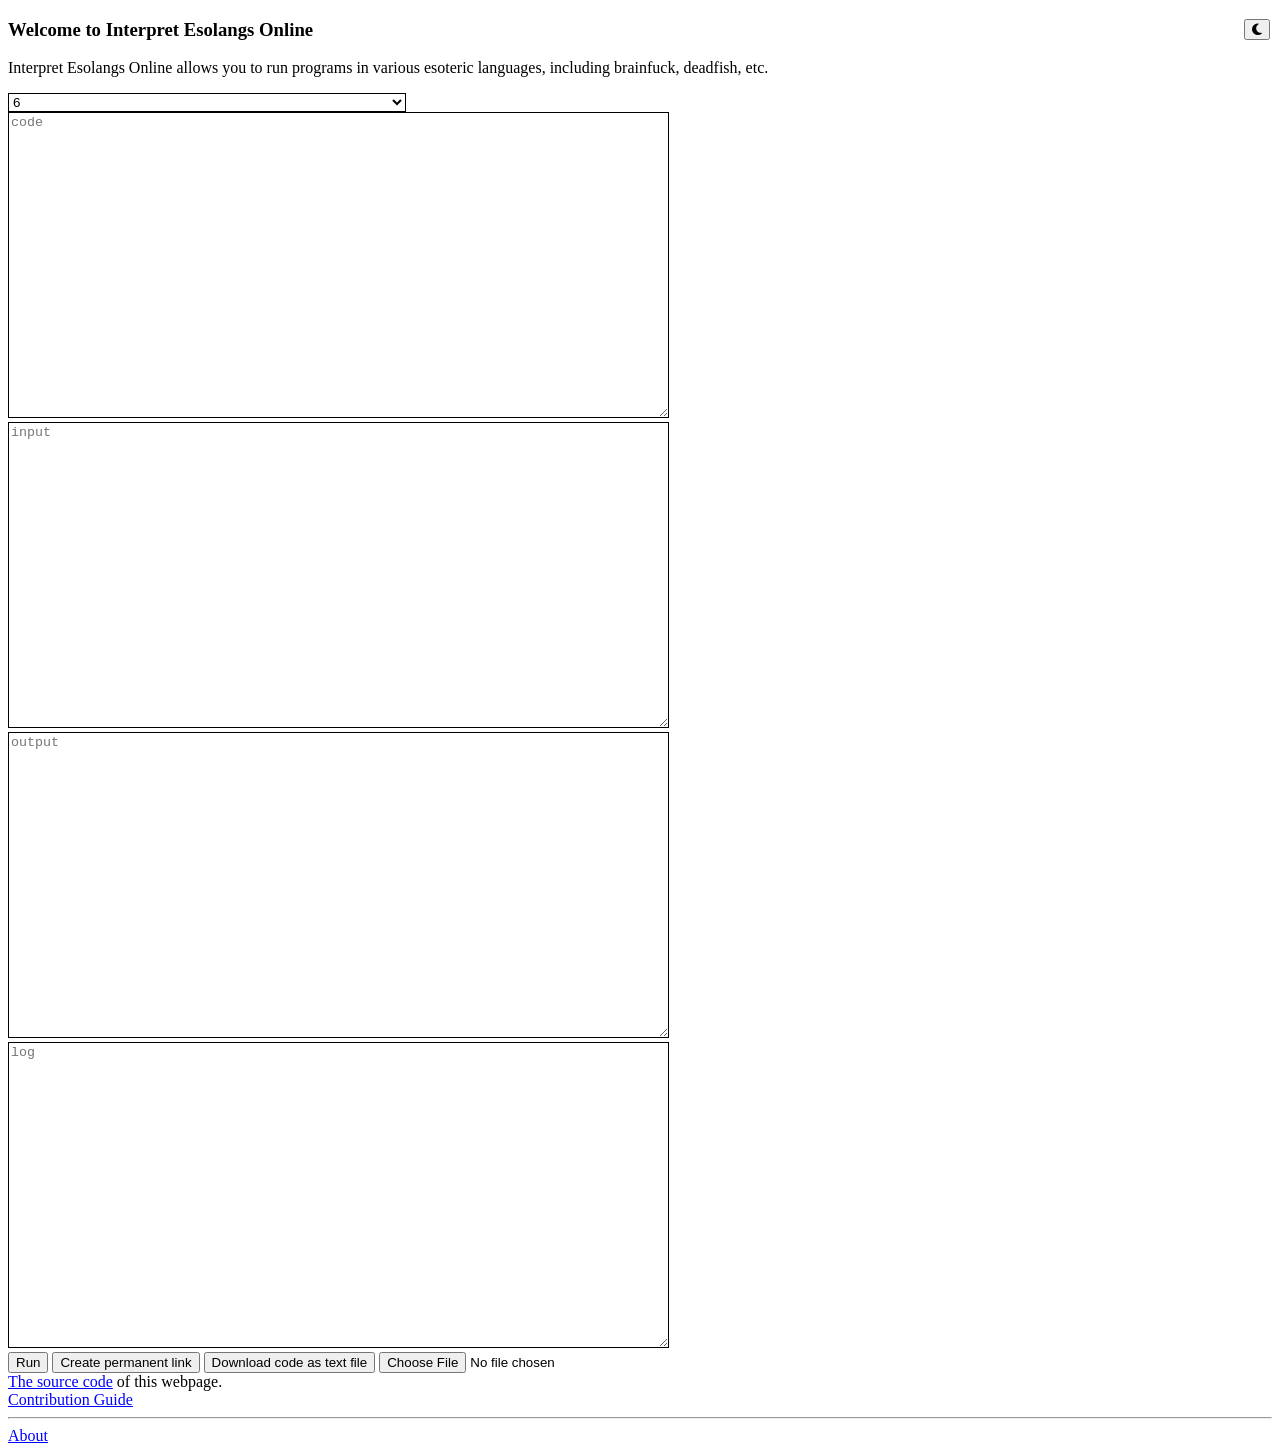
==== index.html @ e17f16a9 "Add trigbf improved" ====
<!doctype html>
<html>
  <head>
    <link rel="icon" type="image/x-icon" href="favicon.ico">
    <link rel="stylesheet" href="style.css" />
    <link
      rel="stylesheet"
      href="https://cdnjs.cloudflare.com/ajax/libs/font-awesome/6.4.0/css/all.min.css"
    />
    <title>Interpret Esolangs Online</title>
  </head>
  <body>
    <meta charset="UTF-8" />
    <meta name="viewport" content="width=device-width,initial-scale=1.0" />
    <!-- PyScript CSS -->
    <link
      rel="stylesheet"
      href_="https://pyscript.net/releases/2025.5.1/core.css"
      id="pyscss"
    />
    <!-- This script tag bootstraps PyScript -->
    <script
      type="module"
      src_="https://pyscript.net/releases/2025.5.1/core.js"
      id="pysjs"
    ></script>
    <button
      class="right"
      onclick="
        (document.documentElement.classList.toggle('dark-mode'),
          document.getElementById('mode').classList.toggle('fa-sun'),
          document.getElementById('mode').classList.toggle('fa-moon'),
          localStorage.setItem(
            'mode',
            localStorage.getItem('mode') == 'dark' ? 'light' : 'dark',
          ))
      "
    >
      <i id="mode" class="fa fa-moon"></i>
    </button>
    <h2 style="display:none" id="aug16"></h2>
    <h3>Welcome to Interpret Esolangs Online</h3>
    <p>
      Interpret Esolangs Online allows you to run programs in various esoteric
      languages, including brainfuck, deadfish, etc.
    </p>
    <!-- Script for python execution -->
    <script defer src="pyexec.js"></script>
    <!-- Load WASM modules -->
    <script defer src="brain-crack/bc_em.js"></script>
    <script>
      document.addEventListener("DOMContentLoaded", async function () {
        [BrainFlakModule]=await Promise.all([createBrainFlak()]);
      });
    </script>
    <!-- Script for esolangs -->
    <script defer src="actionlang.js"></script>
    <script defer src="abcdxyz.js"></script>
    <script defer src="alphuck.js"></script>
    <script defer src="aplwsi.js"></script>
    <script defer src="arithmetic.js"></script>
    <script defer src="b2c.js"></script>
    <script defer src="befunge.js"></script>
    <script defer src="bfp2.js"></script>
    <script defer src="brainalpha.js"></script>
    <script defer src="brainfeed.js"></script>
    <script defer src="brainflak.js"></script>
    <script defer src="brainfuck.js"></script>
    <script defer src="bx.js"></script>
    <script defer src="chicken.js"></script>
    <script defer src="dead_fish.js"></script>
    <script defer src="deadfish.js"></script>
    <script defer src="galax.js"></script>
    <script defer src="hello.js"></script>
    <script defer src="hellopp.js"></script>
    <script defer src="hq9p.js"></script>
    <script defer src="hworld.js"></script>
    <script defer src="kipple.js"></script>
    <script defer src="lstackg.js"></script>
    <script defer src="methemetics.js"></script>
    <script defer src="nil.js"></script>
    <script defer src="no.js"></script>
    <script defer src="nope.js"></script>
    <script defer src="ooocode.js"></script>
    <script defer src="plusintminus.js"></script>
    <script defer src="plusorminus.js"></script>
    <script defer src="plusintoutput.js"></script>
    <script defer src="plusoroutput.js"></script>
    <script defer src="poetic.js"></script>
    <script defer src="print.js"></script>
    <script defer src="quine.js"></script>
    <script defer src="rbf.js"></script>
    <script defer src="reversefuck.js"></script>
    <script defer src="six.js"></script>
    <script defer src="slet.js"></script>
    <script defer src="smbf.js"></script>
    <script defer src="smbf_sharp.js"></script>
    <script defer src="text.js"></script>
    <script defer src="trigbf.js"></script>
    <script defer src="trigbf_improved.js"></script>
    <script defer src="underload.js"></script>
    <script defer src="wee.js"></script>
    <script defer src="wte_teplw.js"></script>
    <script defer src="wizzcake.js"></script>
    <script defer src="wizzcakep.js"></script>
    <code id="pysout" style="display: none"></code>
    <code id="pyserr" style="display: none"></code>
    <select id="lang">
      <option>6</option>
      <option>ABCDXYZ</option>
      <option>ActionLang</option>
      <option>Alphuck</option>
      <option>APLWSI</option>
      <option>Arithmetic</option>
      <option>B2C</option>
      <option>Befunge-93</option>
      <option>Brain-Flak (Add 'a' before code to enable ASCII mode)</option>
      <option>Brainfuck+2</option>
      <option>Brainalpha</option>
      <option>!!brainfeed</option>
      <option>brainfuck</option>
      <option>Brainfuck extended</option>
      <option>Chicken</option>
      <option>&gt;&lt;x&gt;</option>
      <option>Deadfish</option>
      <option>›*&«&^</option>
      <option>Hello</option>
      <option>Hello++</option>
      <option>HQ9+</option>
      <option>HWorld</option>
      <option>Kipple</option>
      <option>&lt;stack&gt;</option>
      <option>Methemetics</option>
      <option>Nil</option>
      <option>No.</option>
      <option>Nope.</option>
      <option>oOo CODE</option>
      <option>PlusIntMinus</option>
      <option>PlusIntOutput</option>
      <option>PlusOrMinus</option>
      <option>PlusOrOutput</option>
      <option>Poetic</option>
      <option>pRINT</option>
      <option>Quine</option>
      <option>Random Brainfuck</option>
      <option>ReverseFuck</option>
      <option>Self-modifying Brainfuck</option>
      <option>Self-modifying Brainfuck&#35;</option>
      <option>SLet</option>
      <option>Text</option>
      <option>Trigbf</option>
      <option>Trigbf improved</option>
      <option>Underload</option>
      <option>Weeeeeeeeeeeeeeeeeeeeeeeeeeeeee</option>
      <option>
        Welcome to Esolang, the esoteric programming languages wiki!
      </option>
      <option>Wizzcake</option>
      <option>Wizzcake+</option>
    </select>
    <script>
      if (localStorage.getItem("mode") === null) {
        localStorage.setItem("mode", "light");
      }
      if (localStorage.getItem("mode") === "dark") {
        document.documentElement.classList.add("dark-mode");
        document.getElementById("mode").classList.add("fa-sun");
        document.getElementById("mode").classList.remove("fa-moon");
      }
      if(new Date().getMonth()===7&&new Date().getDate()===16){
        document.getElementById("aug16").style.display="block";
        document.getElementById("aug16").style.color='red';
        document.getElementById("aug16").innerText=`Interpret Esolangs Online is ${new Date().getFullYear() - 2023} years old today!`;
      }
      document.addEventListener("DOMContentLoaded", function () {
        window.run = function () {
          var funcs = {};
          var langname = document.getElementById("lang").value;
          var code = document.getElementById("program").value;
          var input = document.getElementById("input").value;
          funcs["\u203a*&\u00ab&^"] = galax;
          funcs["6"] = six;
          funcs["ABCDXYZ"] = abcdxyz;
          funcs["ActionLang"] = actionlang;
          funcs["Alphuck"] = alphuck;
          funcs["APLWSI"] = aplwsi;
          funcs["Arithmetic"] = arithmetic;
          funcs["B2C"] = b2c;
          funcs["Befunge-93"] = befunge;
          funcs["Brainfuck+2"] = bfp2;
          funcs["Brainalpha"] = brainalpha;
          funcs["!!brainfeed"] = brainfeed;
          funcs["Brain-Flak (Add 'a' before code to enable ASCII mode)"] = brainflak;
          funcs["brainfuck"] = brainfuck;
          funcs["Brainfuck extended"] = bx;
          funcs["Chicken"] = chicken;
          funcs["><x>"] = dead_fish;
          funcs["Deadfish"] = deadfish;
          funcs["Hello"] = hello;
          funcs["Hello++"] = hellopp;
          funcs["HQ9+"] = hq9p;
          funcs["HWorld"] = hworld;
          funcs["Kipple"] = kipple;
          funcs["<stack>"] = lstackg;
          funcs["Methemetics"] = methemetics;
          funcs["Nil"] = nil;
          funcs["No."] = no;
          funcs["Nope."] = nope;
          funcs["oOo CODE"] = ooocode;
          funcs["PlusIntMinus"] = plusintminus;
          funcs["PlusIntOutput"] = plusintoutput;
          funcs["PlusOrMinus"] = plusorminus;
          funcs["PlusOrOutput"] = plusoroutput;
          funcs["Poetic"] = poetic;
          funcs["pRINT"] = print;
          funcs["Quine"] = quine;
          funcs["Random Brainfuck"] = rbf;
          funcs["ReverseFuck"] = reversefuck;
          funcs["Self-modifying Brainfuck"] = smbf;
          funcs["Self-modifying Brainfuck#"] = smbf_sharp;
          funcs["SLet"] = slet;
          funcs["Text"] = text;
          funcs["Trigbf"] = trigbf;
          funcs["Trigbf improved"] = trigbf_improved;
          funcs["Underload"] = underload;
          funcs["Weeeeeeeeeeeeeeeeeeeeeeeeeeeeee"] = wee;
          funcs[
            "Welcome to Esolang, the esoteric programming languages wiki!"
          ] = wte_teplw;
          funcs["Wizzcake"] = wizzcake;
          funcs["Wizzcake+"] = wizzcakep;
          var func = funcs[langname];
          document.getElementById("log").value = "";
          const s = new Date().getTime();
          var erroc = false,
            f = false;
          try {
            var output = func(code, input);
            if (output === undefined) f = true;
          } catch (err) {
            document.getElementById("log").value = err.message + "\n";
            erroc = true;
          }
          const e = new Date().getTime();
          if (!f) {
            if (erroc) {
              document.getElementById("log").value =
                document.getElementById("log").value +
                `Program terminates in ${e - s} ms and raises an error.`;
            } else {
              document.getElementById("log").value =
                document.getElementById("log").value +
                `Program terminates in ${e - s} ms successfully.`;
              document.getElementById("output").value = output;
            }
          }
        };
        window.upload = function () {
          var ev = window.event || event;
          var file = ev.target.files[0];
          var reader = new FileReader();
          reader.onload = function () {
            document.getElementById("program").value = reader.result;
          };
          reader.readAsText(file);
        };
        window.store = function () {
          var link = document.createElement("a");
          link.setAttribute(
            "href",
            "data:text/plain;charset=utf-8," +
              encodeURIComponent(document.getElementById("program").value),
          );
          link.setAttribute(
            "download",
            "program-" + Math.floor(Math.random() * 1000000000) + ".txt",
          );
          link.click();
        };
        window.create_link = function () {
          var prog = encodeURIComponent(
            document.getElementById("program").value,
          )
            .replaceAll("=", "_")
            .replaceAll("+", "@")
            .replaceAll("/", "$");
          var input = encodeURIComponent(document.getElementById("input").value)
            .replaceAll("=", "_")
            .replaceAll("+", "@")
            .replaceAll("/", "$");
          var lang = encodeURIComponent(document.getElementById("lang").value)
            .replaceAll("=", "_")
            .replaceAll("+", "@")
            .replaceAll("/", "$");
          var urlname =
            window.location.href.split("#")[0] +
            "#" +
            btoa(lang + "\x00" + prog + "\x00" + input);
          var encoded = btoa(urlname)
            .replaceAll("=", "_")
            .replaceAll("+", "@")
            .replaceAll("/", "$");
          var link = document.createElement("a");
          link.setAttribute("href", "link.html#" + encoded);
          link.setAttribute("target", "_blank");
          link.click();
        };
        if (!window.location.hash) {
          // old permalink encoding method
          var args = new URLSearchParams(window.location.search);
          var flag = 0;
          if (args.has("lang")) {
            document.getElementById("lang").value = atob(
              args
                .get("lang")
                .replaceAll("_", "=")
                .replaceAll("@", "+")
                .replaceAll("$", "/"),
            );
            flag = 1;
          }
          if (args.has("code")) {
            document.getElementById("program").value = atob(
              args
                .get("code")
                .replaceAll("_", "=")
                .replaceAll("@", "+")
                .replaceAll("$", "/"),
            );
            flag = 1;
          }
          if (args.has("input")) {
            document.getElementById("input").value = atob(
              args
                .get("input")
                .replaceAll("_", "=")
                .replaceAll("@", "+")
                .replaceAll("$", "/"),
            );
            flag = 1;
          }
          if (flag) {
            run();
          }
        } else {
          if (window.location.hash.slice(1)) {
            var debase64 = atob(
              window.location.hash
                .slice(1)
                .replaceAll("_", "/")
                .replaceAll("-", "+"),
            ).split("\x00");
            document.getElementById("lang").value = decodeURIComponent(
              debase64[0],
            );
            document.getElementById("program").value = decodeURIComponent(
              debase64[1],
            );
            document.getElementById("input").value = decodeURIComponent(
              debase64[2],
            );
            run();
          }
        }
      });
    </script>
    <br />
    <textarea id="program" cols="80" rows="20" placeholder="code"></textarea>
    <textarea id="input" cols="80" rows="20" placeholder="input"></textarea>
    <textarea
      id="output"
      cols="80"
      rows="20"
      readonly
      placeholder="output"
    ></textarea>
    <textarea
      id="log"
      cols="80"
      rows="20"
      readonly
      placeholder="log"
    ></textarea>
    <br />
    <button onclick="run()" title="Executes the program">Run</button>
    <button
      onclick="create_link()"
      title="Creates a permanent link that can later be used to execute the same program"
    >
      Create permanent link
    </button>
    <button onclick="store()" title="Download the program as a text file">
      Download code as text file
    </button>
    <input
      type="file"
      onchange="upload()"
      title="Upload a local file to the webpage"
    />
    <br />
    <a href="https://github.com/none-None1/Interpret-Esolangs-Online"
      >The source code</a
    >
    of this webpage.
    <br />
    <a href="contribute.html">Contribution Guide</a>
    <hr />
    <a href="about.html">About</a>
  </body>
</html>
---- style.css ----
:root{
    --bg-col: #ffffff;
    --fg-col: #000000;
    --link-col: #0000ff;
}
.dark-mode{
    --bg-col: #121212;
    --fg-col: #f0f0f0;
    --link-col: #1e90ff;
}
h1{
    color: var(--fg-col);
    background-color: var(--bg-col);
}
h2{
    color: var(--fg-col);
    background-color: var(--bg-col);
}
h3{
    color: var(--fg-col);
    background-color: var(--bg-col);
}
li{
    color: var(--fg-col);
    background-color: var(--bg-col);
}
code{
    color: var(--fg-col);
    background-color: var(--bg-col);
}
p{
    color: var(--fg-col);
    background-color: var(--bg-col);
}
body{
    color: var(--fg-col);
    background-color: var(--bg-col);
}
hr{
    color: var(--fg-col);
    background-color: var(--bg-col);
}
select{
    border-color: var(--fg-col);
    color: var(--fg-col);
    background-color: var(--bg-col);
}
table{
    border-color: var(--fg-col);
    color: var(--fg-col);
    background-color: var(--bg-col);
}
textarea{
    color: var(--fg-col);
    border-color: var(--fg-col);
    background-color: var(--bg-col);
}
a{
    color: var(--link-col);
}
.right{
    position: absolute;
    right: 10px;
}
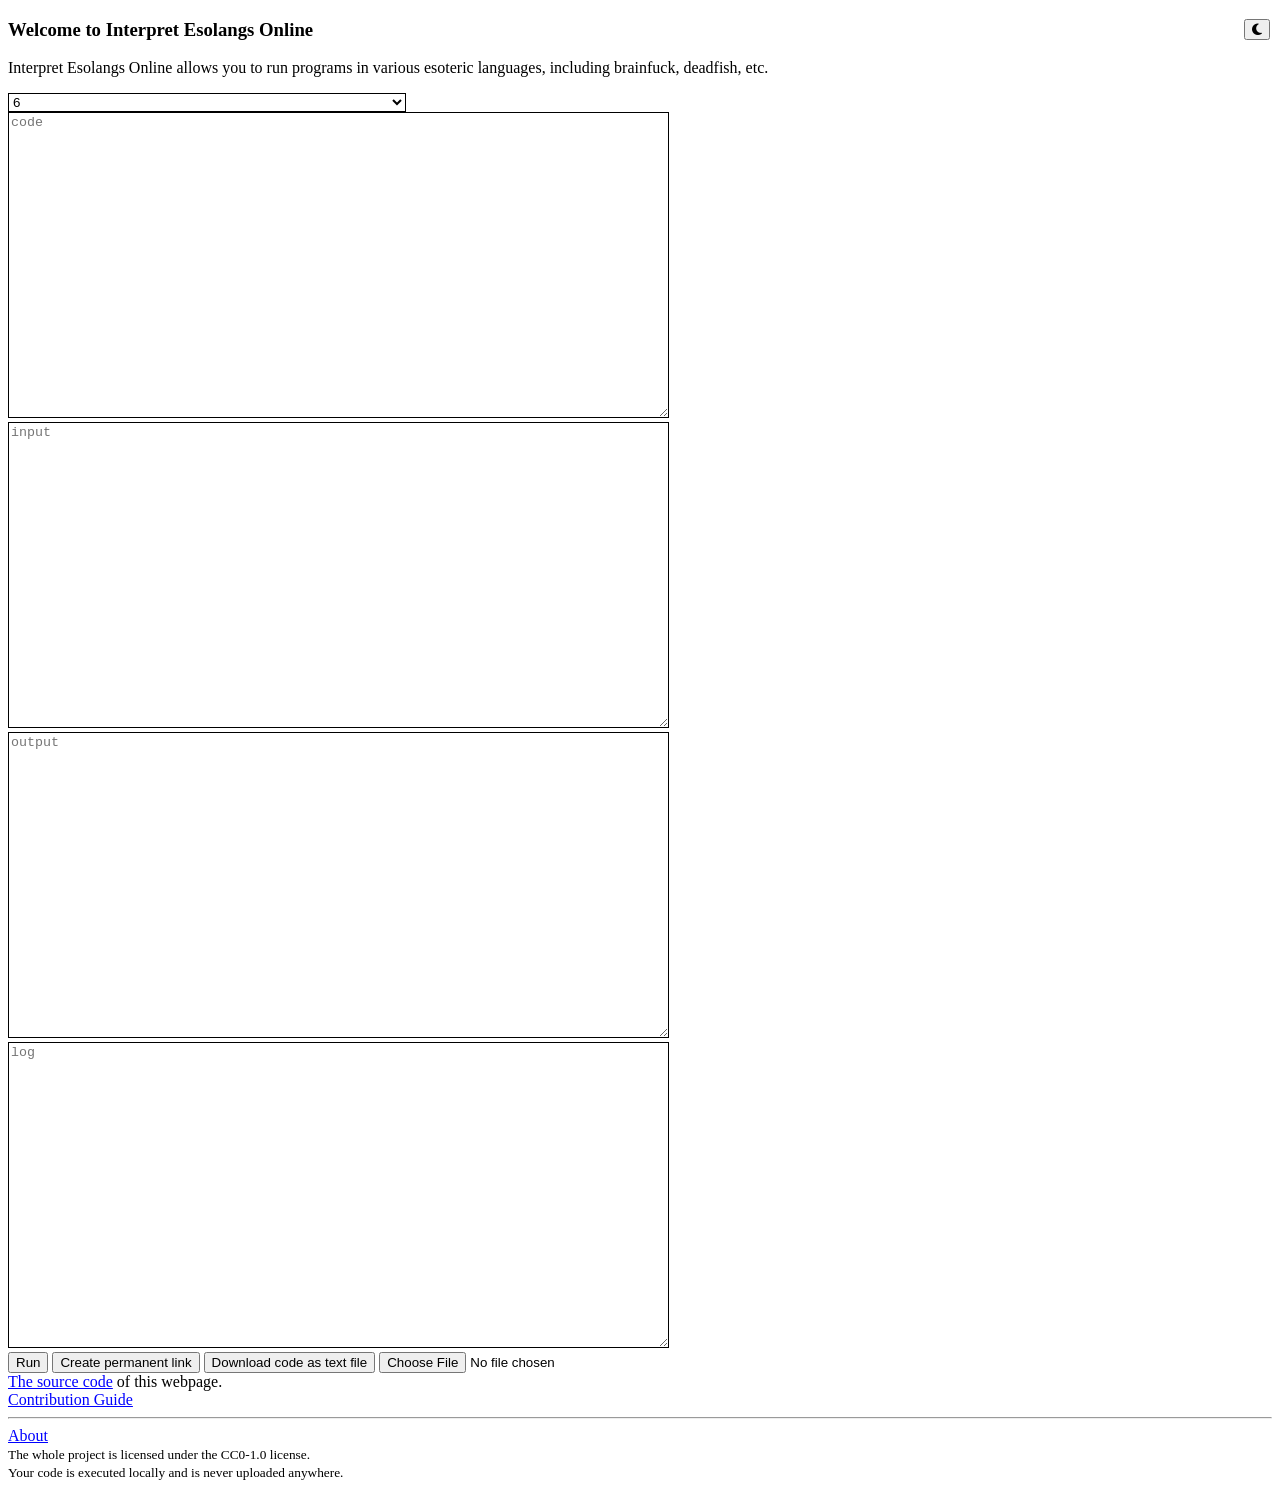
==== commit 30484499: "Add ccc:cc" ====
--- a/index.html
+++ b/index.html
@@ -67,10 +67,13 @@
     <script defer src="brainflak.js"></script>
     <script defer src="brainfuck.js"></script>
     <script defer src="bx.js"></script>
+    <script defer src="ccccc.js"></script>
     <script defer src="chicken.js"></script>
     <script defer src="dead_fish.js"></script>
     <script defer src="deadfish.js"></script>
+    <script defer src="deadfisht.js"></script>
     <script defer src="galax.js"></script>
+    <script defer src="gofe.js"></script>
     <script defer src="hello.js"></script>
     <script defer src="hellopp.js"></script>
     <script defer src="hq9p.js"></script>
@@ -120,10 +123,13 @@
       <option>!!brainfeed</option>
       <option>brainfuck</option>
       <option>Brainfuck extended</option>
+      <option>ccc:cc (Add 'v' before code to enable verbose mode)</option>
       <option>Chicken</option>
       <option>&gt;&lt;x&gt;</option>
       <option>Deadfish</option>
+      <option>Deadfish~</option>
       <option>›*&«&^</option>
+      <option>Gofe</option>
       <option>Hello</option>
       <option>Hello++</option>
       <option>HQ9+</option>
@@ -193,9 +199,12 @@
           funcs["Brain-Flak (Add 'a' before code to enable ASCII mode)"] = brainflak;
           funcs["brainfuck"] = brainfuck;
           funcs["Brainfuck extended"] = bx;
+          funcs["ccc:cc (Add 'v' before code to enable verbose mode)"] = ccccc;
           funcs["Chicken"] = chicken;
           funcs["><x>"] = dead_fish;
           funcs["Deadfish"] = deadfish;
+          funcs["Deadfish~"] = deadfisht;
+          funcs["Gofe"] = gofe;
           funcs["Hello"] = hello;
           funcs["Hello++"] = hellopp;
           funcs["HQ9+"] = hq9p;
@@ -247,6 +256,7 @@
               document.getElementById("log").value =
                 document.getElementById("log").value +
                 `Program terminates in ${e - s} ms and raises an error.`;
+              document.getElementById("output").value = '';
             } else {
               document.getElementById("log").value =
                 document.getElementById("log").value +
@@ -406,5 +416,9 @@
     <a href="contribute.html">Contribution Guide</a>
     <hr />
     <a href="about.html">About</a>
+    <br />
+    <small>The whole project is licensed under the CC0-1.0 license.</small>
+    <br />
+    <small>Your code is executed locally and is never uploaded anywhere.</small>
   </body>
 </html>
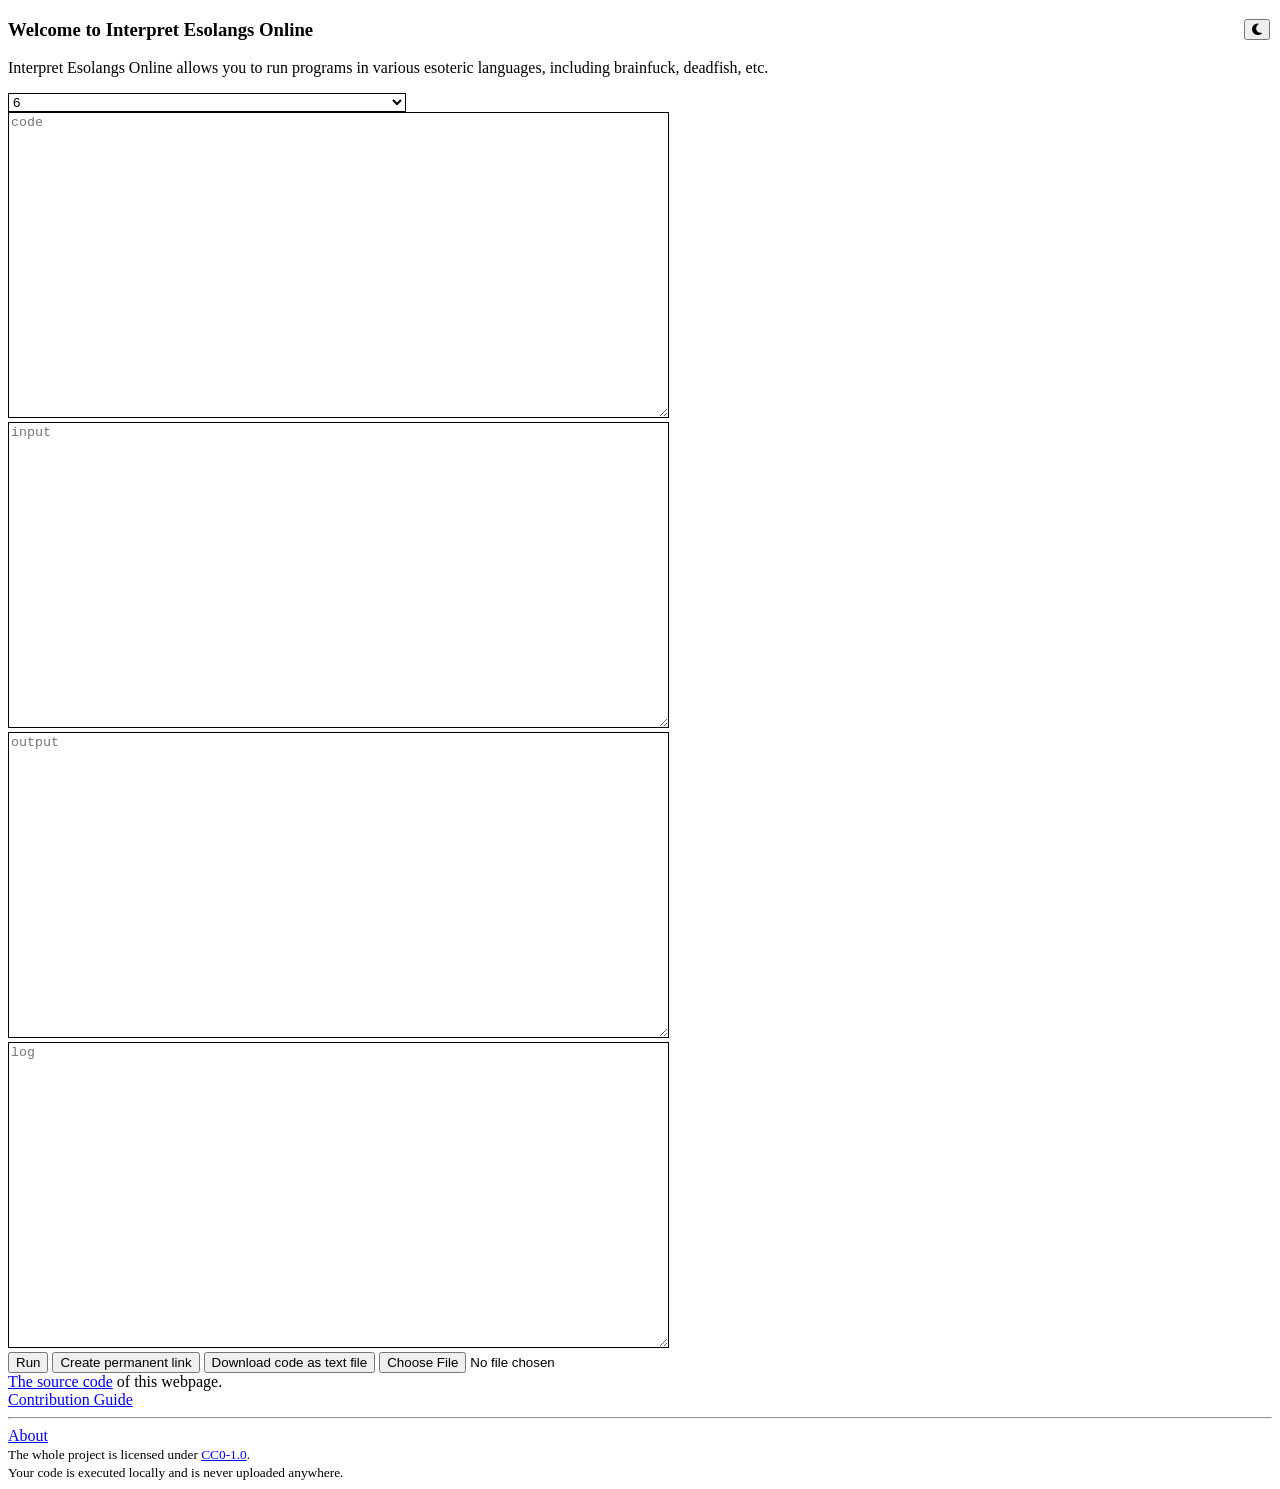
==== commit be627833: "Add ORK" ====
--- a/index.html
+++ b/index.html
@@ -85,6 +85,7 @@
     <script defer src="no.js"></script>
     <script defer src="nope.js"></script>
     <script defer src="ooocode.js"></script>
+    <script defer src="ork.js"></script>
     <script defer src="plusintminus.js"></script>
     <script defer src="plusorminus.js"></script>
     <script defer src="plusintoutput.js"></script>
@@ -141,6 +142,7 @@
       <option>No.</option>
       <option>Nope.</option>
       <option>oOo CODE</option>
+      <option>ORK</option>
       <option>PlusIntMinus</option>
       <option>PlusIntOutput</option>
       <option>PlusOrMinus</option>
@@ -215,6 +217,7 @@
           funcs["Nil"] = nil;
           funcs["No."] = no;
           funcs["Nope."] = nope;
+          funcs["ORK"] = ork;
           funcs["oOo CODE"] = ooocode;
           funcs["PlusIntMinus"] = plusintminus;
           funcs["PlusIntOutput"] = plusintoutput;
@@ -417,7 +420,7 @@
     <hr />
     <a href="about.html">About</a>
     <br />
-    <small>The whole project is licensed under the CC0-1.0 license.</small>
+    <small>The whole project is licensed under <a href="http://creativecommons.org/publicdomain/zero/1.0/">CC0-1.0</a>.</small>
     <br />
     <small>Your code is executed locally and is never uploaded anywhere.</small>
   </body>
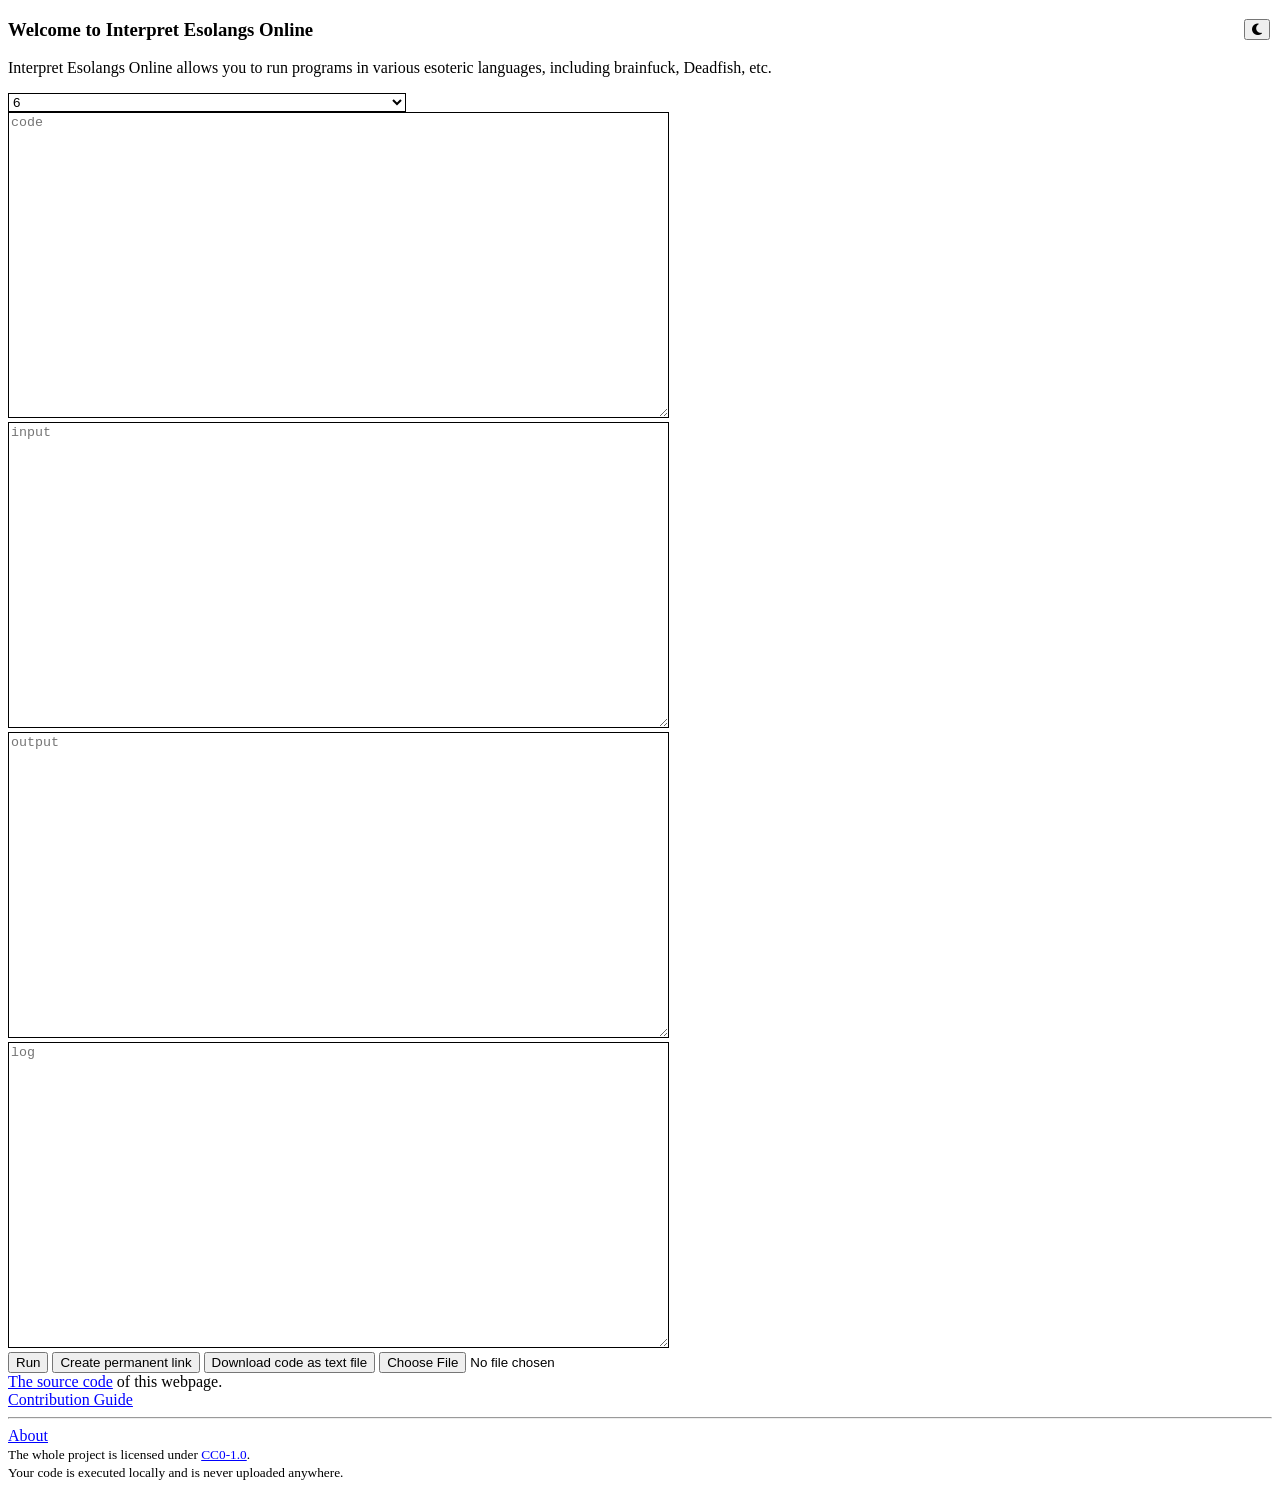
==== commit 8467b86c: "Add Typeid" ====
--- a/index.html
+++ b/index.html
@@ -42,7 +42,7 @@
     <h3>Welcome to Interpret Esolangs Online</h3>
     <p>
       Interpret Esolangs Online allows you to run programs in various esoteric
-      languages, including brainfuck, deadfish, etc.
+      languages, including brainfuck, Deadfish, etc.
     </p>
     <!-- Script for python execution -->
     <script defer src="pyexec.js"></script>
@@ -54,8 +54,8 @@
       });
     </script>
     <!-- Script for esolangs -->
+    <script defer src="abcdxyz.js"></script>
     <script defer src="actionlang.js"></script>
-    <script defer src="abcdxyz.js"></script>
     <script defer src="alphuck.js"></script>
     <script defer src="aplwsi.js"></script>
     <script defer src="arithmetic.js"></script>
@@ -102,6 +102,7 @@
     <script defer src="text.js"></script>
     <script defer src="trigbf.js"></script>
     <script defer src="trigbf_improved.js"></script>
+    <script defer src="typeid.js"></script>
     <script defer src="underload.js"></script>
     <script defer src="wee.js"></script>
     <script defer src="wte_teplw.js"></script>
@@ -158,6 +159,7 @@
       <option>Text</option>
       <option>Trigbf</option>
       <option>Trigbf improved</option>
+      <option>Typeid</option>
       <option>Underload</option>
       <option>Weeeeeeeeeeeeeeeeeeeeeeeeeeeeee</option>
       <option>
@@ -234,6 +236,7 @@
           funcs["Text"] = text;
           funcs["Trigbf"] = trigbf;
           funcs["Trigbf improved"] = trigbf_improved;
+          funcs["Typeid"] = typeid;
           funcs["Underload"] = underload;
           funcs["Weeeeeeeeeeeeeeeeeeeeeeeeeeeeee"] = wee;
           funcs[
